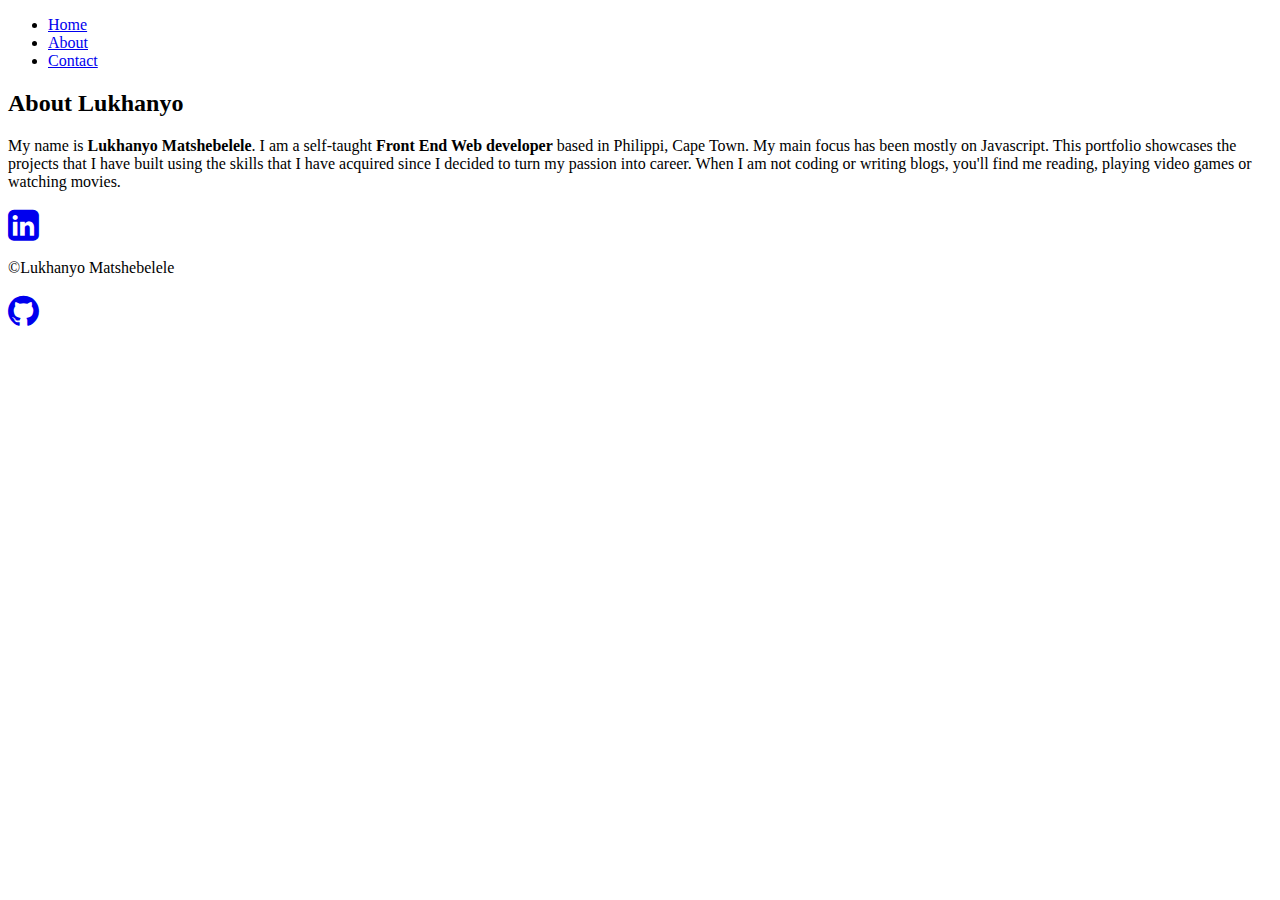
==== aboutlukhanyo.html @ 5a32957e "renamed the file" ====
<!DOCTYPE html>
<html>
    <head>
        <title>About Lukhanyo</title>
        <meta charset="UTF-8">
        <meta name="viewport" content="width=device-width, initial-scale=1.0">
        <link rel="preconnect" href="https://fonts.gstatic.com">
        <link href="https://fonts.googleapis.com/css2?family=Aclonica&display=swap" rel="stylesheet"> 
        <link rel="stylesheet" href="https://cdnjs.cloudflare.com/ajax/libs/font-awesome/4.7.0/css/font-awesome.min.css">
        <link rel="stylesheet" type="text/css" href="aboutlukhanyo.css">
    </head>
    
    <body>

        <div class="wrapper">
        <header>
            <nav>
                <ul>
                    <li ><a href="index.html">Home</a></li>
                    <li><a href="aboutlukhanyo.html" class="active">About</a></li>
                    <li><a href="contactlukhanyo.html">Contact</a></li>
                </ul>
            </nav>
        </header>

        <main>
            <article>
                <h2>About Lukhanyo</h2>
                <p>My name is <strong>Lukhanyo Matshebelele</strong>. I am a self-taught <strong>Front End Web developer</strong> based in Philippi, Cape Town.
                My main focus has been mostly on Javascript. This portfolio showcases the projects that I have built using the skills that I have acquired since I decided to turn my passion into career. When I am not coding or writing blogs, you'll find me reading, playing video games or watching movies.
                </p>
            </article>
        </main>
        </div>

        <footer>
            <a href="https://www.linkedin.com/in/lukhanyo-matshebelele/" target="_blank"><i class="fa fa-linkedin-square" style="font-size:36px;"></i></a>
            <p>&copy;Lukhanyo Matshebelele</p>
            <a href="https://github.com/Luka2Lkay" target="_blank"><i class="fa fa-github" style="font-size:36px"></i></a>
            <a href="https://www.facebook.com/lukhanyo.matshebelele/" target="_blank"><i class="fa fa-facebook-f" style="font-size:36px; color:white;"></i></a>
        </footer>
    </body>
    </html>
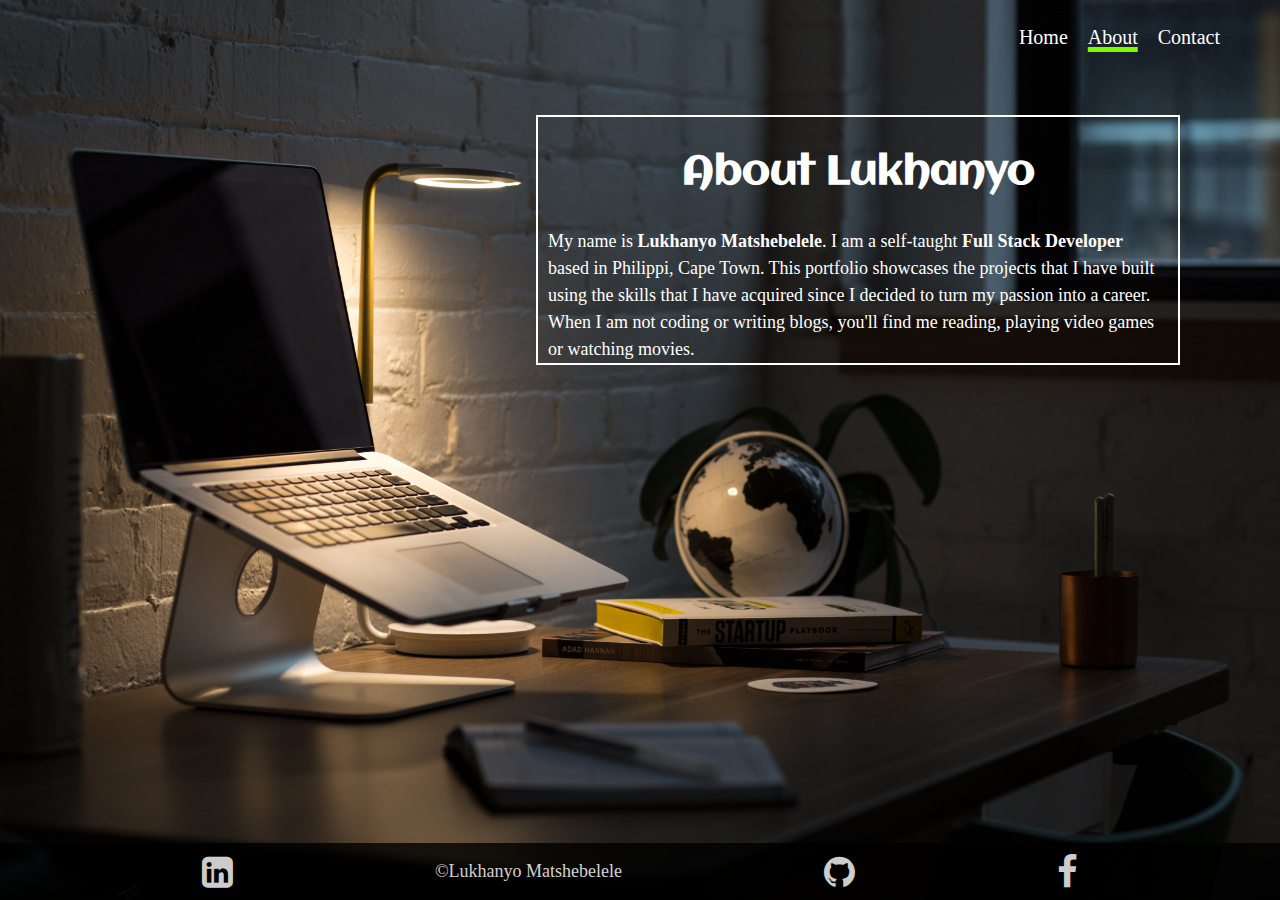
==== commit 7d93018f: "fix grammar" ====
--- a/aboutlukhanyo.html
+++ b/aboutlukhanyo.html
@@ -26,8 +26,7 @@
         <main>
             <article>
                 <h2>About Lukhanyo</h2>
-                <p>My name is <strong>Lukhanyo Matshebelele</strong>. I am a self-taught <strong>Front End Web developer</strong> based in Philippi, Cape Town.
-                My main focus has been mostly on Javascript. This portfolio showcases the projects that I have built using the skills that I have acquired since I decided to turn my passion into career. When I am not coding or writing blogs, you'll find me reading, playing video games or watching movies.
+                <p>My name is <strong>Lukhanyo Matshebelele</strong>. I am a self-taught <strong>Full Stack Developer</strong> based in Philippi, Cape Town. This portfolio showcases the projects that I have built using the skills that I have acquired since I decided to turn my passion into a career. When I am not coding or writing blogs, you'll find me reading, playing video games or watching movies.
                 </p>
             </article>
         </main>
--- a/aboutlukhanyo.css
+++ b/aboutlukhanyo.css
@@ -0,0 +1,192 @@
+body{
+    margin: 0;
+    padding: 0;
+    box-sizing: border-box;
+}
+
+html{
+    background-image: url('images/working-at-night.jpg');
+    background-repeat: no-repeat;
+    background-size: cover;
+    background-attachment: fixed;
+    background-position: center;
+    height: 100%;
+    
+   
+}
+
+/* Header*/
+
+header nav ul{
+    display: flex;
+    text-align: right;
+    
+    }
+    
+    header nav ul li{
+        list-style-type: none;  
+    }
+    
+    header nav ul li:first-child{
+        flex:1;
+    }
+    
+    header nav ul li:nth-child(3){
+        margin-right: 50px;
+    }
+    
+    
+    header nav ul li a{
+        color: #fff;
+        font-size: 20px;
+        text-decoration: none;
+        margin: 10px;
+    }
+    
+    header nav ul li a:hover{
+        text-decoration: underline;
+        text-decoration-color: lawngreen;
+        text-decoration-thickness: 5px;
+    }
+    
+    .active{
+        text-decoration: underline;
+        text-decoration-color: lawngreen;
+        text-decoration-thickness: 5px;
+    }
+    
+    main{
+        position: relative;
+        width: 100%;       
+}
+
+.wrapper{
+        padding-top: 10px;
+}
+
+    article{
+        border: 2px solid white;
+        position: absolute;
+        right: 100px;
+        top: 50px;
+        width: 50%;
+    }
+
+    article h2{
+        font-family: Aclonica, 'Times New Roman', Times, serif;
+        text-align: center;
+        font-size: 40px;
+        color:white;
+    }
+
+    article p{
+        color:white;
+        line-height: 1.5em;
+        font-size: 18px;
+        margin: 0px 10px 0px 10px;
+    }
+
+/*Footer*/
+footer{
+    display: flex;
+    position: fixed;
+    opacity: 0.8;
+    width: 100%;
+    left: 0;
+    bottom: 0;
+    justify-content: space-evenly;
+    background-color: black;
+    align-items: center;
+}
+
+footer a, footer p{
+    
+    color: #fff;
+}
+
+footer p{
+    font-size: 18px;
+}
+
+@media only screen and (max-width: 768px){
+    article{
+        top: 50px;
+        width: 50%;
+        left: 70px;
+        height: auto;
+    }
+}
+
+@media only screen and (max-width: 425px){
+    article h2{
+        font-size: 20px;
+    }
+
+    article{
+        top: 30px;
+        
+    }
+
+    
+
+}
+
+@media only screen and (max-width: 375px){
+    header nav ul li a{
+        font-size: 17px;
+    }
+
+    footer p{
+        font-size: 15px;
+    }
+
+    main{
+        width: 80%;
+        margin-left: 35px;
+    }
+    article{
+        top: 20px;
+        width: 80%;
+        left: 20px;
+        height: auto;
+    }
+
+    article p{
+        font-size: 16px;
+    }
+
+    article h2{
+        font-size: 16px;
+    }
+
+}
+
+@media only screen and (max-width: 320px){
+    header nav ul li a{
+        font-size: 13px;
+    }
+
+    footer p{
+        font-size: 15px;
+    }
+
+    main{
+        width: 80%;
+        margin-left: 35px;
+    }
+    article{
+        top: 20px;
+        width: 80%;
+        left: 20px;
+        height: auto;
+    }
+
+    article p{
+        font-size: 16px;
+    }
+
+    article h2{
+        font-size: 16px;
+    }
+
+}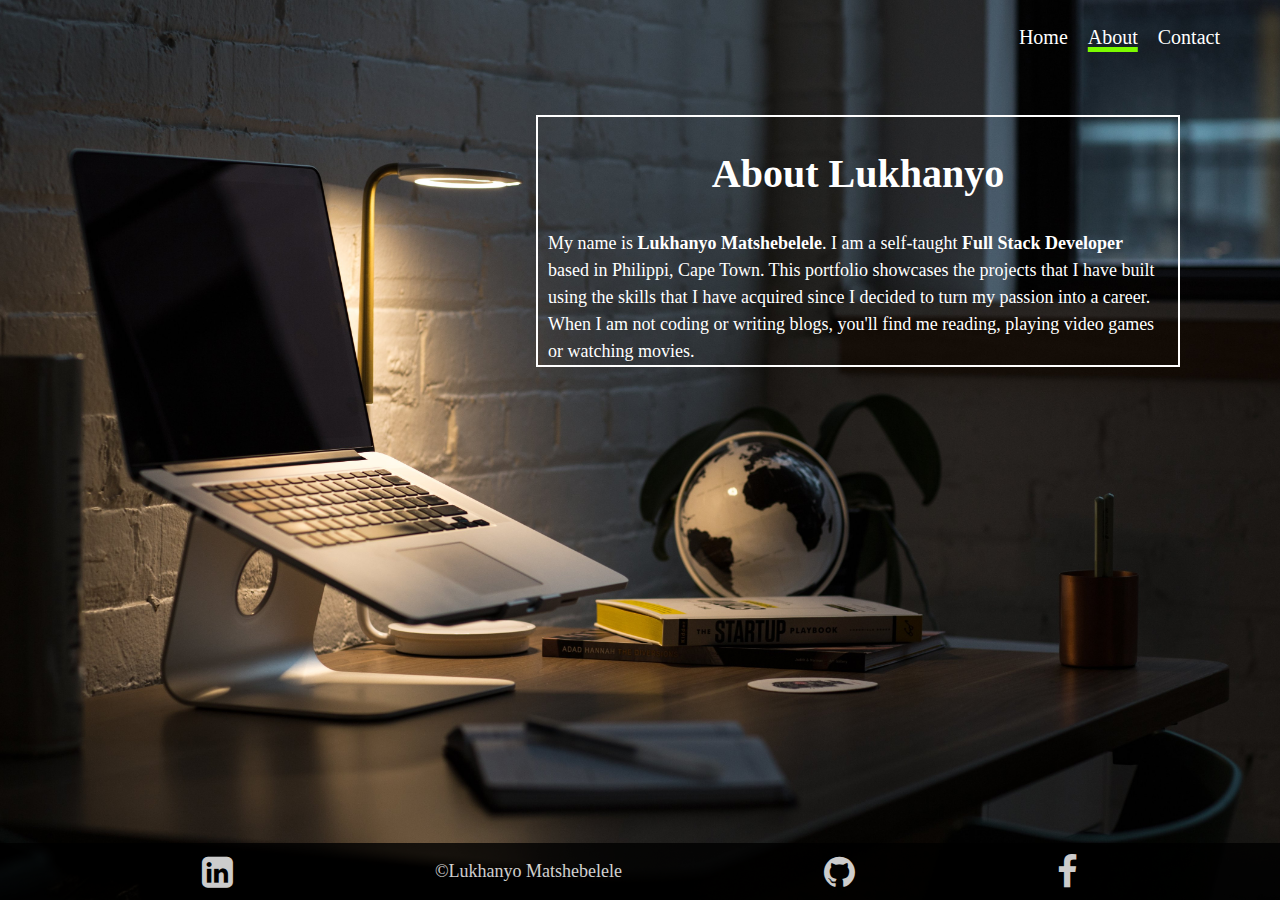
==== commit d169b8b2: "add burger menu" ====
--- a/aboutlukhanyo.html
+++ b/aboutlukhanyo.html
@@ -5,9 +5,11 @@
         <meta charset="UTF-8">
         <meta name="viewport" content="width=device-width, initial-scale=1.0">
         <link rel="preconnect" href="https://fonts.gstatic.com">
-        <link href="https://fonts.googleapis.com/css2?family=Aclonica&display=swap" rel="stylesheet"> 
+        <link href="https://fonts.googleapis.com/css2?family=New+Tegomin&display=swap" rel="stylesheet"> 
+        <link rel="stylesheet" href="https://cdnjs.cloudflare.com/ajax/libs/font-awesome/5.11.2/css/all.min.css">
         <link rel="stylesheet" href="https://cdnjs.cloudflare.com/ajax/libs/font-awesome/4.7.0/css/font-awesome.min.css">
         <link rel="stylesheet" type="text/css" href="aboutlukhanyo.css">
+        <link rel="icon" href="favicon.png">
     </head>
     
     <body>
@@ -15,7 +17,10 @@
         <div class="wrapper">
         <header>
             <nav>
-                <ul>
+                <button class="burger_menu">
+                    <i class="fas fa-bars"></i>
+                </button>
+                <ul class="nav_list">
                     <li ><a href="index.html">Home</a></li>
                     <li><a href="aboutlukhanyo.html" class="active">About</a></li>
                     <li><a href="contactlukhanyo.html">Contact</a></li>
@@ -38,5 +43,7 @@
             <a href="https://github.com/Luka2Lkay" target="_blank"><i class="fa fa-github" style="font-size:36px"></i></a>
             <a href="https://www.facebook.com/lukhanyo.matshebelele/" target="_blank"><i class="fa fa-facebook-f" style="font-size:36px; color:white;"></i></a>
         </footer>
+
+        <script src="script.js"></script>
     </body>
     </html>--- a/aboutlukhanyo.css
+++ b/aboutlukhanyo.css
@@ -17,13 +17,25 @@
 
 /* Header*/
 
-header nav ul{
+.nav_list{
     display: flex;
-    text-align: right;
-    
-    }
-    
-    header nav ul li{
+    }
+    
+    nav{
+        display: flex;
+        justify-content: right;
+        align-items: center;
+    }
+    
+    .burger_menu{
+        display: none;
+        background-color: transparent;
+        color: #fff;
+        border: 0;
+        font-size: 20px;
+    }
+    
+    .nav_list li{
         list-style-type: none;  
     }
     
@@ -34,7 +46,6 @@
     header nav ul li:nth-child(3){
         margin-right: 50px;
     }
-    
     
     header nav ul li a{
         color: #fff;
@@ -55,9 +66,10 @@
         text-decoration-thickness: 5px;
     }
     
-    main{
-        position: relative;
-        width: 100%;       
+    /* Main*/
+main{
+    position: relative;
+    width: 100%;       
 }
 
 .wrapper{
@@ -189,4 +201,29 @@
         font-size: 16px;
     }
 
+    .nav_list{
+        display: none;
+        margin-top: -1%;
+        margin-left: -1%;
+    } 
+
+    nav{
+        flex-direction: column;
+        margin-right: 200px;
+    }
+    .nav_list.show{
+        display: flex;
+        flex-direction: column;
+    }  
+
+    .burger_menu{
+        display: block;
+        margin-left: -50%;
+        margin-top: 5px;
+    }
+
+    .nav_list li a{
+        font-size: 18px;
+    }
+
 }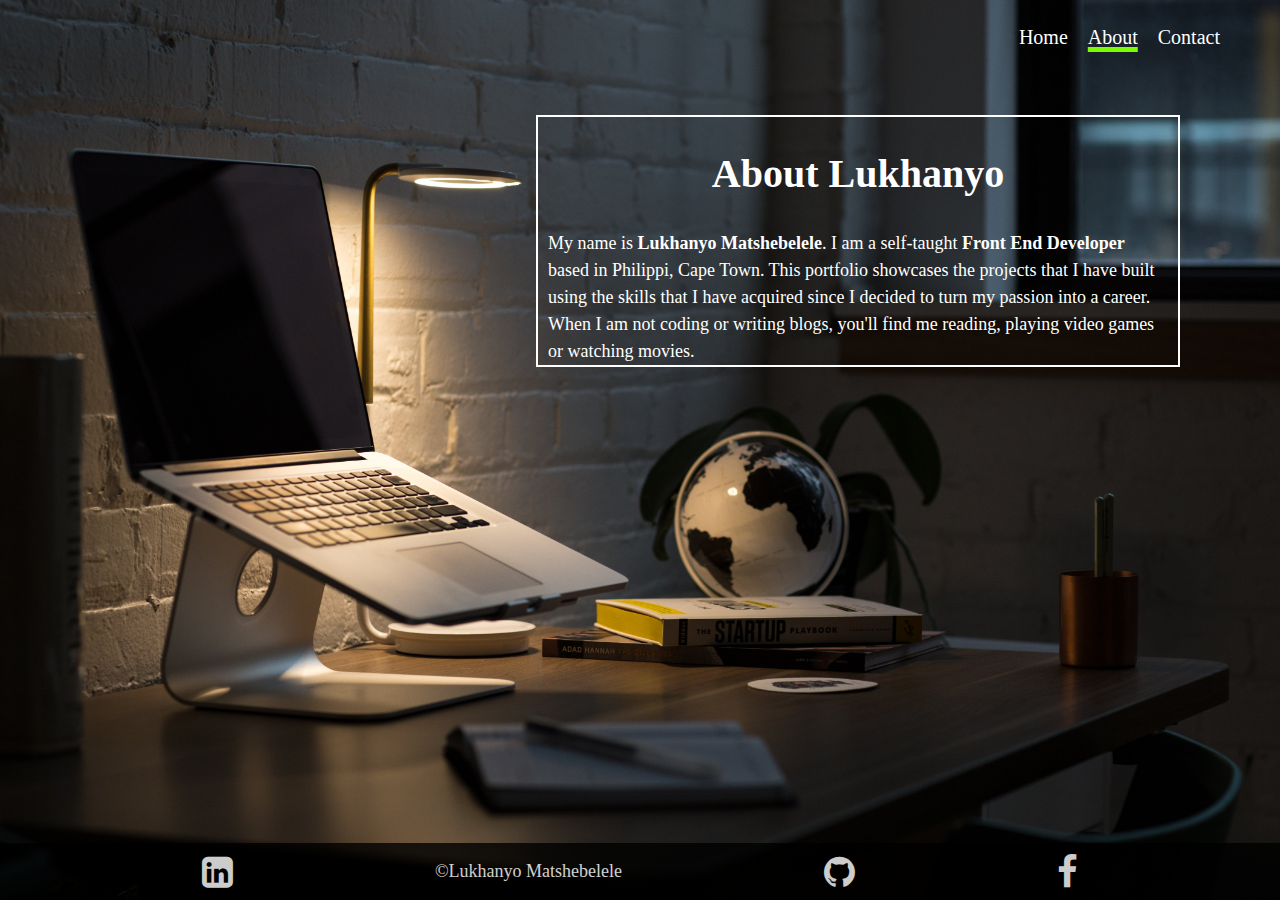
==== commit d1bcd199: "updated" ====
--- a/aboutlukhanyo.html
+++ b/aboutlukhanyo.html
@@ -1,9 +1,10 @@
 <!DOCTYPE html>
-<html>
+<html lang="en">
     <head>
+        <meta charset="UTF-8">
+        <meta http-equiv="X-UA-Compatible" content="IE=edge">
+        <meta name="viewport" content="width=device-width, initial-scale=1.0">
         <title>About Lukhanyo</title>
-        <meta charset="UTF-8">
-        <meta name="viewport" content="width=device-width, initial-scale=1.0">
         <link rel="preconnect" href="https://fonts.gstatic.com">
         <link href="https://fonts.googleapis.com/css2?family=New+Tegomin&display=swap" rel="stylesheet"> 
         <link rel="stylesheet" href="https://cdnjs.cloudflare.com/ajax/libs/font-awesome/5.11.2/css/all.min.css">
@@ -17,9 +18,12 @@
         <div class="wrapper">
         <header>
             <nav>
-                <button class="burger_menu">
-                    <i class="fas fa-bars"></i>
-                </button>
+                <div id="burger_menu">
+                    <div class="top_bar"></div>
+                    <div class="middle_bar"></div>
+                    <div class="bottom_bar"></div>
+                </div>
+                
                 <ul class="nav_list">
                     <li ><a href="index.html">Home</a></li>
                     <li><a href="aboutlukhanyo.html" class="active">About</a></li>
@@ -31,7 +35,7 @@
         <main>
             <article>
                 <h2>About Lukhanyo</h2>
-                <p>My name is <strong>Lukhanyo Matshebelele</strong>. I am a self-taught <strong>Full Stack Developer</strong> based in Philippi, Cape Town. This portfolio showcases the projects that I have built using the skills that I have acquired since I decided to turn my passion into a career. When I am not coding or writing blogs, you'll find me reading, playing video games or watching movies.
+                <p>My name is <strong>Lukhanyo Matshebelele</strong>. I am a self-taught <strong>Front End Developer</strong> based in Philippi, Cape Town. This portfolio showcases the projects that I have built using the skills that I have acquired since I decided to turn my passion into a career. When I am not coding or writing blogs, you'll find me reading, playing video games or watching movies.
                 </p>
             </article>
         </main>
@@ -43,7 +47,6 @@
             <a href="https://github.com/Luka2Lkay" target="_blank"><i class="fa fa-github" style="font-size:36px"></i></a>
             <a href="https://www.facebook.com/lukhanyo.matshebelele/" target="_blank"><i class="fa fa-facebook-f" style="font-size:36px; color:white;"></i></a>
         </footer>
-
-        <script src="script.js"></script>
+        <script src="burgermenu.js"></script>
     </body>
     </html>--- a/aboutlukhanyo.css
+++ b/aboutlukhanyo.css
@@ -11,62 +11,51 @@
     background-attachment: fixed;
     background-position: center;
     height: 100%;
-    
-   
 }
 
 /* Header*/
+nav{
+    display: flex;
+    justify-content: flex-end;
+    align-items: center;
+}
 
 .nav_list{
     display: flex;
-    }
-    
-    nav{
-        display: flex;
-        justify-content: right;
-        align-items: center;
-    }
-    
-    .burger_menu{
-        display: none;
-        background-color: transparent;
-        color: #fff;
-        border: 0;
-        font-size: 20px;
-    }
-    
-    .nav_list li{
-        list-style-type: none;  
-    }
-    
-    header nav ul li:first-child{
-        flex:1;
-    }
-    
-    header nav ul li:nth-child(3){
-        margin-right: 50px;
-    }
-    
-    header nav ul li a{
-        color: #fff;
-        font-size: 20px;
-        text-decoration: none;
-        margin: 10px;
-    }
-    
-    header nav ul li a:hover{
-        text-decoration: underline;
-        text-decoration-color: lawngreen;
-        text-decoration-thickness: 5px;
-    }
-    
-    .active{
-        text-decoration: underline;
-        text-decoration-color: lawngreen;
-        text-decoration-thickness: 5px;
-    }
-    
-    /* Main*/
+}
+    
+.nav_list li{
+    list-style-type: none;  
+}
+    
+header nav ul li:first-child{
+    flex:1;
+}
+    
+header nav ul li:nth-child(3){
+    margin-right: 50px;
+}
+    
+header nav ul li a{
+    color: #fff;
+    font-size: 20px;
+    text-decoration: none;
+    margin: 10px;
+}
+    
+header nav ul li a:hover{
+    text-decoration: underline;
+    text-decoration-color: lawngreen;
+    text-decoration-thickness: 5px;
+}
+    
+.active{
+    text-decoration: underline;
+    text-decoration-color: lawngreen;
+    text-decoration-thickness: 5px;
+}
+    
+/* Main*/
 main{
     position: relative;
     width: 100%;       
@@ -76,27 +65,27 @@
         padding-top: 10px;
 }
 
-    article{
-        border: 2px solid white;
-        position: absolute;
-        right: 100px;
-        top: 50px;
-        width: 50%;
-    }
-
-    article h2{
-        font-family: Aclonica, 'Times New Roman', Times, serif;
-        text-align: center;
-        font-size: 40px;
-        color:white;
-    }
-
-    article p{
-        color:white;
-        line-height: 1.5em;
-        font-size: 18px;
-        margin: 0px 10px 0px 10px;
-    }
+article{
+    border: 2px solid white;
+    position: absolute;
+    right: 100px;
+    top: 50px;
+    width: 50%;
+}
+
+article h2{
+    font-family: Aclonica, 'Times New Roman', Times, serif;
+    text-align: center;
+    font-size: 40px;
+    color:white;
+}
+
+article p{
+    color:white;
+    line-height: 1.5em;
+    font-size: 18px;
+    margin: 0px 10px 0px 10px;
+}
 
 /*Footer*/
 footer{
@@ -112,7 +101,6 @@
 }
 
 footer a, footer p{
-    
     color: #fff;
 }
 
@@ -138,9 +126,6 @@
         top: 30px;
         
     }
-
-    
-
 }
 
 @media only screen and (max-width: 375px){
@@ -170,6 +155,49 @@
     article h2{
         font-size: 16px;
     }
+
+    .nav_list{
+        display: none;
+        margin-top: -1%;
+        margin-left: -1%;
+    }
+
+     /*Humburger menu */
+
+     nav{
+        flex-direction: column;
+        margin-right: 200px;
+    }
+    .nav_list.show{
+        display: flex;
+        flex-direction: column;
+    }  
+
+    #burger_menu{
+        display: inline-block;
+        cursor: pointer;
+        margin: 1em 0px 1em -2.5rem;
+    }
+    
+    .top_bar, .middle_bar, .bottom_bar{
+        width: 25px;
+        height: 3px;
+        background-color: #fff;
+        margin: 4px 0;
+        transition: 0.5s;
+    }
+
+    .change .top_bar{
+       transform: rotate(-45deg) translate(-10px, 10px);
+    } 
+
+    .change .middle_bar{
+        opacity: 0;
+    }
+
+    .change .bottom_bar{
+        transform: rotate(45deg) translate(2px, 0);
+     } 
 
 }
 
@@ -216,14 +244,46 @@
         flex-direction: column;
     }  
 
-    .burger_menu{
-        display: block;
-        margin-left: -50%;
-        margin-top: 5px;
-    }
-
     .nav_list li a{
         font-size: 18px;
     }
 
+    /*Humburger menu */
+
+    nav{
+        flex-direction: column;
+        margin-right: 200px;
+    }
+    .nav_list.show{
+        display: flex;
+        flex-direction: column;
+    }  
+
+    #burger_menu{
+        display: inline-block;
+        cursor: pointer;
+        margin: 1em 0px 1em -2.5rem;
+    }
+    
+    .top_bar, .middle_bar, .bottom_bar{
+        width: 25px;
+        height: 3px;
+        background-color: #fff;
+        margin: 4px 0;
+        transition: 0.5s;
+    }
+
+    .change .top_bar{
+       transform: rotate(-45deg) translate(-10px, 10px);
+    } 
+
+    .change .middle_bar{
+        opacity: 0;
+    }
+
+    .change .bottom_bar{
+        transform: rotate(45deg) translate(2px, 0);
+     } 
+ 
+
 }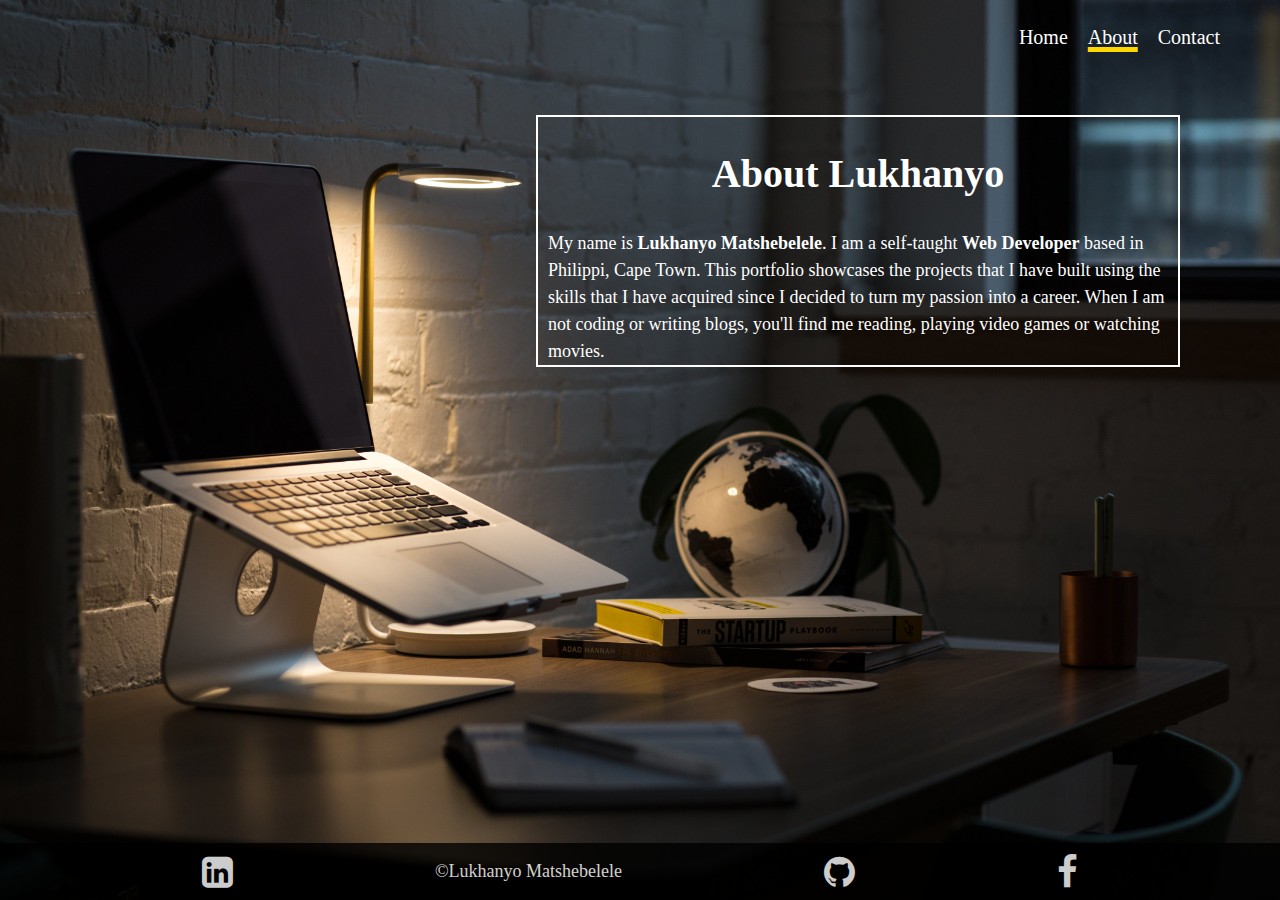
==== commit d56d616f: "update media query" ====
--- a/aboutlukhanyo.html
+++ b/aboutlukhanyo.html
@@ -35,7 +35,7 @@
         <main>
             <article>
                 <h2>About Lukhanyo</h2>
-                <p>My name is <strong>Lukhanyo Matshebelele</strong>. I am a self-taught <strong>Front End Developer</strong> based in Philippi, Cape Town. This portfolio showcases the projects that I have built using the skills that I have acquired since I decided to turn my passion into a career. When I am not coding or writing blogs, you'll find me reading, playing video games or watching movies.
+                <p>My name is <strong>Lukhanyo Matshebelele</strong>. I am a self-taught <strong>Web Developer</strong> based in Philippi, Cape Town. This portfolio showcases the projects that I have built using the skills that I have acquired since I decided to turn my passion into a career. When I am not coding or writing blogs, you'll find me reading, playing video games or watching movies.
                 </p>
             </article>
         </main>
--- a/aboutlukhanyo.css
+++ b/aboutlukhanyo.css
@@ -45,13 +45,13 @@
     
 header nav ul li a:hover{
     text-decoration: underline;
-    text-decoration-color: lawngreen;
+    text-decoration-color: gold;
     text-decoration-thickness: 5px;
 }
     
 .active{
     text-decoration: underline;
-    text-decoration-color: lawngreen;
+    text-decoration-color: gold;
     text-decoration-thickness: 5px;
 }
     
@@ -123,50 +123,19 @@
     }
 
     article{
-        top: 30px;
-        
-    }
-}
-
-@media only screen and (max-width: 375px){
-    header nav ul li a{
-        font-size: 17px;
-    }
-
-    footer p{
-        font-size: 15px;
-    }
-
-    main{
-        width: 80%;
-        margin-left: 35px;
-    }
-    article{
-        top: 20px;
-        width: 80%;
-        left: 20px;
-        height: auto;
-    }
-
-    article p{
-        font-size: 16px;
-    }
-
-    article h2{
-        font-size: 16px;
-    }
-
-    .nav_list{
+        top: 30px;   
+    }
+
+     /*Humburger menu */
+     .nav_list{
         display: none;
         margin-top: -1%;
         margin-left: -1%;
-    }
-
-     /*Humburger menu */
-
-     nav{
-        flex-direction: column;
-        margin-right: 200px;
+    } 
+
+    nav{
+        flex-direction: column;
+        margin-right: 150px;
     }
     .nav_list.show{
         display: flex;
@@ -188,7 +157,7 @@
     }
 
     .change .top_bar{
-       transform: rotate(-45deg) translate(-10px, 10px);
+       transform: rotateZ(-45deg) translateY(9px)
     } 
 
     .change .middle_bar{
@@ -196,14 +165,13 @@
     }
 
     .change .bottom_bar{
-        transform: rotate(45deg) translate(2px, 0);
+        transform: rotateZ(45deg) translateY(-10px);
      } 
-
-}
-
-@media only screen and (max-width: 320px){
+}
+
+@media only screen and (max-width: 375px){
     header nav ul li a{
-        font-size: 13px;
+        font-size: 17px;
     }
 
     footer p{
@@ -233,24 +201,11 @@
         display: none;
         margin-top: -1%;
         margin-left: -1%;
-    } 
-
-    nav{
-        flex-direction: column;
-        margin-right: 200px;
-    }
-    .nav_list.show{
-        display: flex;
-        flex-direction: column;
-    }  
-
-    .nav_list li a{
-        font-size: 18px;
-    }
-
-    /*Humburger menu */
-
-    nav{
+    }
+
+     /*Humburger menu */
+
+     nav{
         flex-direction: column;
         margin-right: 200px;
     }
@@ -284,6 +239,92 @@
     .change .bottom_bar{
         transform: rotate(45deg) translate(2px, 0);
      } 
+
+}
+
+@media only screen and (max-width: 320px){
+    header nav ul li a{
+        font-size: 13px;
+    }
+
+    footer p{
+        font-size: 15px;
+    }
+
+    main{
+        width: 80%;
+        margin-left: 35px;
+    }
+    article{
+        top: 20px;
+        width: 80%;
+        left: 20px;
+        height: auto;
+    }
+
+    article p{
+        font-size: 16px;
+    }
+
+    article h2{
+        font-size: 16px;
+    }
+
+    .nav_list{
+        display: none;
+        margin-top: -1%;
+        margin-left: -1%;
+    } 
+
+    nav{
+        flex-direction: column;
+        margin-right: 200px;
+    }
+    .nav_list.show{
+        display: flex;
+        flex-direction: column;
+    }  
+
+    .nav_list li a{
+        font-size: 18px;
+    }
+
+    /*Humburger menu */
+
+    nav{
+        flex-direction: column;
+        margin-right: 200px;
+    }
+    .nav_list.show{
+        display: flex;
+        flex-direction: column;
+    }  
+
+    #burger_menu{
+        display: inline-block;
+        cursor: pointer;
+        margin: 1em 0px 1em -2.5rem;
+    }
+    
+    .top_bar, .middle_bar, .bottom_bar{
+        width: 25px;
+        height: 3px;
+        background-color: #fff;
+        margin: 4px 0;
+        transition: 0.5s;
+    }
+
+    .change .top_bar{
+       transform: rotate(-45deg) translate(-10px, 10px);
+    } 
+
+    .change .middle_bar{
+        opacity: 0;
+    }
+
+    .change .bottom_bar{
+        transform: rotate(45deg) translate(2px, 0);
+     } 
  
 
 }